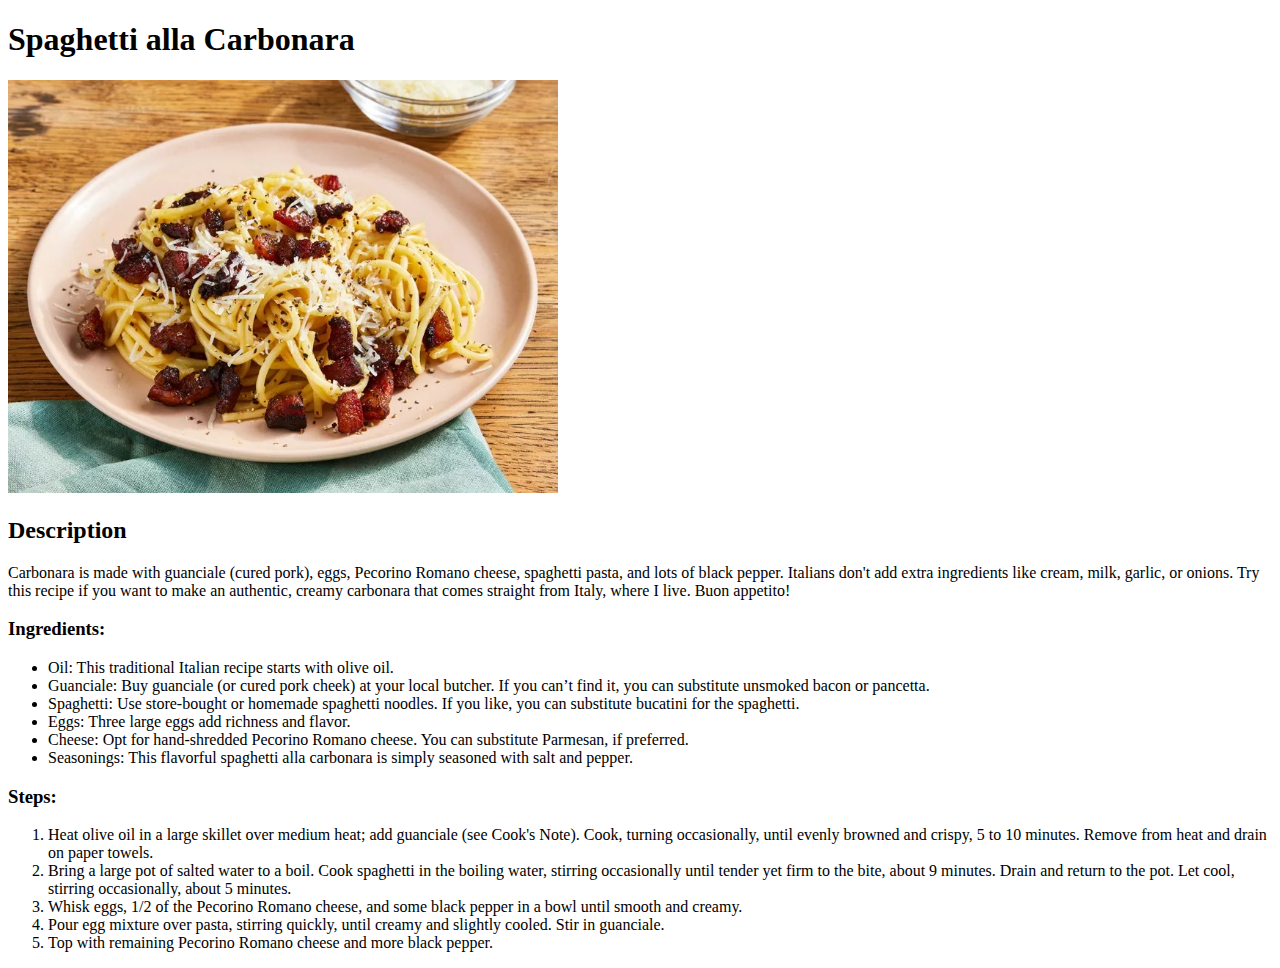
==== recipes/carbonara.html @ 69657953 "modify index.html to add links to newly created risotto/hotdog/carbonara.html with added images in n" ====
<!DOCTYPE html>
<html lang="en">
<head>
      <meta charset="UTF-8">
      <meta http-equiv="X-UA-Compatible" content="IE=edge">
      <meta name="viewport" content="width=device-width, initial-scale=1.0">
      <title>Spaghetti alla Carbonara
      </title>
</head>
<body>

      <h1>Spaghetti alla Carbonara</h1>
      <img src="../images/carbonara.jpg" alt="Spaghetti alla Carbonara
      " width="550">

      <h2>Description</h2>
      <p>Carbonara is made with guanciale (cured pork), eggs, Pecorino Romano cheese, spaghetti pasta, and lots of black pepper. Italians don't add extra ingredients like cream, milk, garlic, or onions. Try this recipe if you want to make an authentic, creamy carbonara that comes straight from Italy, where I live. Buon appetito!</p>

      <h3>Ingredients:</h3>
      <ul>
            <li>Oil: This traditional Italian recipe starts with olive oil.  </li>
            <li>Guanciale: Buy guanciale (or cured pork cheek) at your local butcher. If you can’t find it, you can substitute unsmoked bacon or pancetta.</li>
            <li>Spaghetti: Use store-bought or homemade spaghetti noodles. If you like, you can substitute bucatini for the spaghetti.</li>
            <li>Eggs: Three large eggs add richness and flavor. </li>
            <li>Cheese: Opt for hand-shredded Pecorino Romano cheese. You can substitute Parmesan, if preferred.</li>
            <li>Seasonings: This flavorful spaghetti alla carbonara is simply seasoned with salt and pepper. </li>
      </ul>


      <h3>Steps:</h3>
      <ol>
            <li>Heat olive oil in a large skillet over medium heat; add guanciale (see Cook's Note). Cook, turning occasionally, until evenly browned and crispy, 5 to 10 minutes. Remove from heat and drain on paper towels.</li>
            <li>Bring a large pot of salted water to a boil. Cook spaghetti in the boiling water, stirring occasionally until tender yet firm to the bite, about 9 minutes. Drain and return to the pot. Let cool, stirring occasionally, about 5 minutes.</li>
            <li>Whisk eggs, 1/2 of the Pecorino Romano cheese, and some black pepper in a bowl until smooth and creamy.</li>
            <li>Pour egg mixture over pasta, stirring quickly, until creamy and slightly cooled. Stir in guanciale.</li>
            <li>Top with remaining Pecorino Romano cheese and more black pepper.</li>
      </ol>
      
      
</body>
</html>
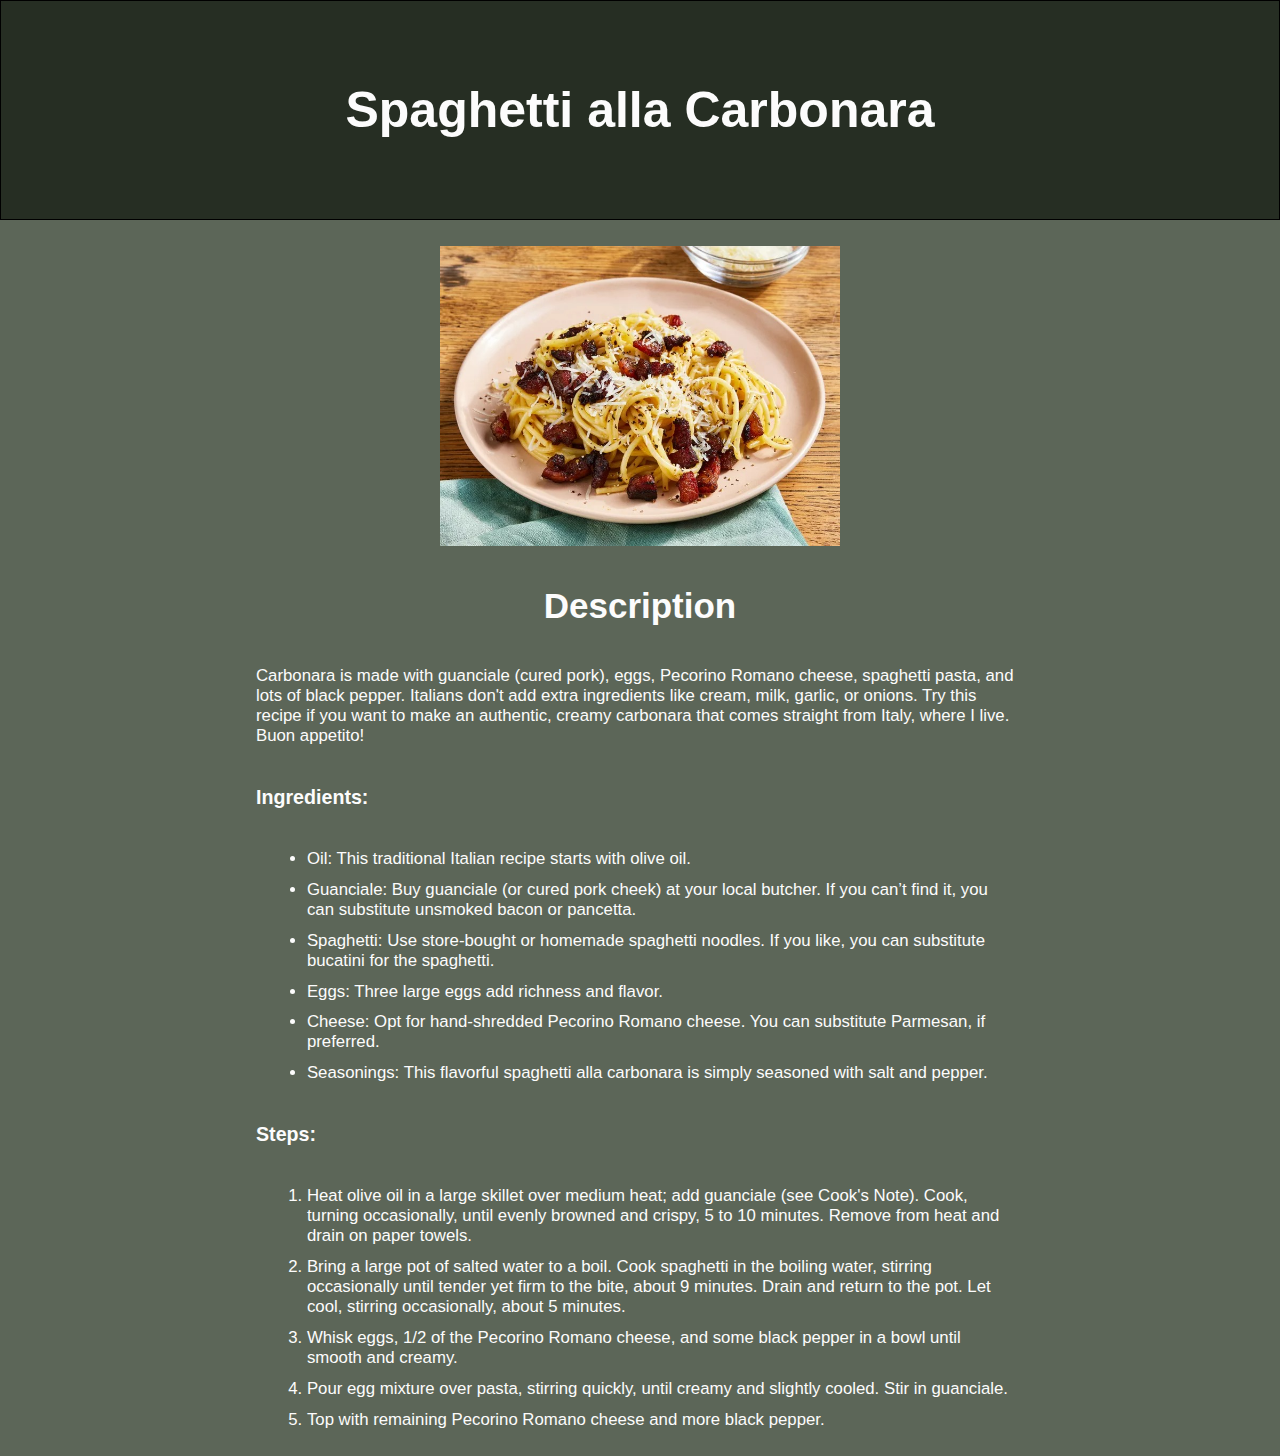
==== commit 30bc9e68: "add more styling - header buttons pictures blocks" ====
--- a/recipes/carbonara.html
+++ b/recipes/carbonara.html
@@ -6,36 +6,37 @@
       <meta name="viewport" content="width=device-width, initial-scale=1.0">
       <title>Spaghetti alla Carbonara
       </title>
+      <link rel="stylesheet" href="../styles.css">
 </head>
 <body>
+      <h1 class="recipe-title">Spaghetti alla Carbonara</h1>
+      <div class="recipe-container">
+            <img class="img" src="../images/carbonara.jpg" alt="Spaghetti alla Carbonara
+            " width="550">
 
-      <h1>Spaghetti alla Carbonara</h1>
-      <img src="../images/carbonara.jpg" alt="Spaghetti alla Carbonara
-      " width="550">
+            <h2>Description</h2>
+            <p>Carbonara is made with guanciale (cured pork), eggs, Pecorino Romano cheese, spaghetti pasta, and lots of black pepper. Italians don't add extra ingredients like cream, milk, garlic, or onions. Try this recipe if you want to make an authentic, creamy carbonara that comes straight from Italy, where I live. Buon appetito!</p>
 
-      <h2>Description</h2>
-      <p>Carbonara is made with guanciale (cured pork), eggs, Pecorino Romano cheese, spaghetti pasta, and lots of black pepper. Italians don't add extra ingredients like cream, milk, garlic, or onions. Try this recipe if you want to make an authentic, creamy carbonara that comes straight from Italy, where I live. Buon appetito!</p>
-
-      <h3>Ingredients:</h3>
-      <ul>
-            <li>Oil: This traditional Italian recipe starts with olive oil.  </li>
-            <li>Guanciale: Buy guanciale (or cured pork cheek) at your local butcher. If you can’t find it, you can substitute unsmoked bacon or pancetta.</li>
-            <li>Spaghetti: Use store-bought or homemade spaghetti noodles. If you like, you can substitute bucatini for the spaghetti.</li>
-            <li>Eggs: Three large eggs add richness and flavor. </li>
-            <li>Cheese: Opt for hand-shredded Pecorino Romano cheese. You can substitute Parmesan, if preferred.</li>
-            <li>Seasonings: This flavorful spaghetti alla carbonara is simply seasoned with salt and pepper. </li>
-      </ul>
+            <h3>Ingredients:</h3>
+            <ul>
+                  <li>Oil: This traditional Italian recipe starts with olive oil.  </li>
+                  <li>Guanciale: Buy guanciale (or cured pork cheek) at your local butcher. If you can’t find it, you can substitute unsmoked bacon or pancetta.</li>
+                  <li>Spaghetti: Use store-bought or homemade spaghetti noodles. If you like, you can substitute bucatini for the spaghetti.</li>
+                  <li>Eggs: Three large eggs add richness and flavor. </li>
+                  <li>Cheese: Opt for hand-shredded Pecorino Romano cheese. You can substitute Parmesan, if preferred.</li>
+                  <li>Seasonings: This flavorful spaghetti alla carbonara is simply seasoned with salt and pepper. </li>
+            </ul>
 
 
-      <h3>Steps:</h3>
-      <ol>
-            <li>Heat olive oil in a large skillet over medium heat; add guanciale (see Cook's Note). Cook, turning occasionally, until evenly browned and crispy, 5 to 10 minutes. Remove from heat and drain on paper towels.</li>
-            <li>Bring a large pot of salted water to a boil. Cook spaghetti in the boiling water, stirring occasionally until tender yet firm to the bite, about 9 minutes. Drain and return to the pot. Let cool, stirring occasionally, about 5 minutes.</li>
-            <li>Whisk eggs, 1/2 of the Pecorino Romano cheese, and some black pepper in a bowl until smooth and creamy.</li>
-            <li>Pour egg mixture over pasta, stirring quickly, until creamy and slightly cooled. Stir in guanciale.</li>
-            <li>Top with remaining Pecorino Romano cheese and more black pepper.</li>
-      </ol>
-      
+            <h3>Steps:</h3>
+            <ol>
+                  <li>Heat olive oil in a large skillet over medium heat; add guanciale (see Cook's Note). Cook, turning occasionally, until evenly browned and crispy, 5 to 10 minutes. Remove from heat and drain on paper towels.</li>
+                  <li>Bring a large pot of salted water to a boil. Cook spaghetti in the boiling water, stirring occasionally until tender yet firm to the bite, about 9 minutes. Drain and return to the pot. Let cool, stirring occasionally, about 5 minutes.</li>
+                  <li>Whisk eggs, 1/2 of the Pecorino Romano cheese, and some black pepper in a bowl until smooth and creamy.</li>
+                  <li>Pour egg mixture over pasta, stirring quickly, until creamy and slightly cooled. Stir in guanciale.</li>
+                  <li>Top with remaining Pecorino Romano cheese and more black pepper.</li>
+            </ol>
+      </div>
       
 </body>
 </html>--- a/styles.css
+++ b/styles.css
@@ -0,0 +1,95 @@
+* {
+      background-color: rgb(92, 102, 88);
+      font-family: sans-serif;
+      color:rgb(252, 252, 252);
+      margin: 0px;
+}
+
+.main-title {
+      font-size: 50px;
+      width: auto;
+      margin: 0px;
+      padding: 80px 0;
+      background-color: rgb(38, 46, 35);
+      border: 1px solid black;
+}
+
+.list-container {
+      margin: 10px auto;
+      width: 600px;
+      text-align: center;
+}
+
+.main-list {
+      list-style: none;
+}
+
+.main-list a {
+      background-color: rgb(57, 61, 51);
+      width: auto;
+      margin: 30px;
+      margin-left: 0px;
+      color: rgb(255, 255, 255);
+      padding: 30px 40px;
+      font-size: 20px;
+      text-decoration: none;
+      display: block;
+}
+
+.main-list a:hover, a:active {
+      background-color: rgb(176, 209, 183);
+      color: black;
+      transition-duration: 500ms;
+    }
+
+h1, h2 {
+      text-align: center;
+}
+h2 {
+      margin: 40px 0px;
+      font-size: 35px;
+}
+h3 {
+      margin: 40px 0px;
+}
+
+img {
+      display: block;
+      margin-left: auto;
+      margin-right: auto;
+      width: 400px;
+}
+
+.recipe-title {
+      font-size: 50px;
+      width: auto;
+      margin: 0px;
+      padding: 80px 0;
+      background-color: rgb(38, 46, 35);
+      border: 1px solid black;
+}
+
+.recipe-container {
+      margin: 2% 20%;
+      font-size: 1.05em;
+}
+
+li {
+      margin: 1.5%;
+}
+
+.description {
+      margin: 5%;
+      font-size: 1.2em;
+}
+
+.gallery {
+      display: flex;
+      justify-content: center;
+      margin: 70px auto 100px;
+}
+
+.gallery img {
+      width: 15em;
+      margin: 20px 5px;
+}